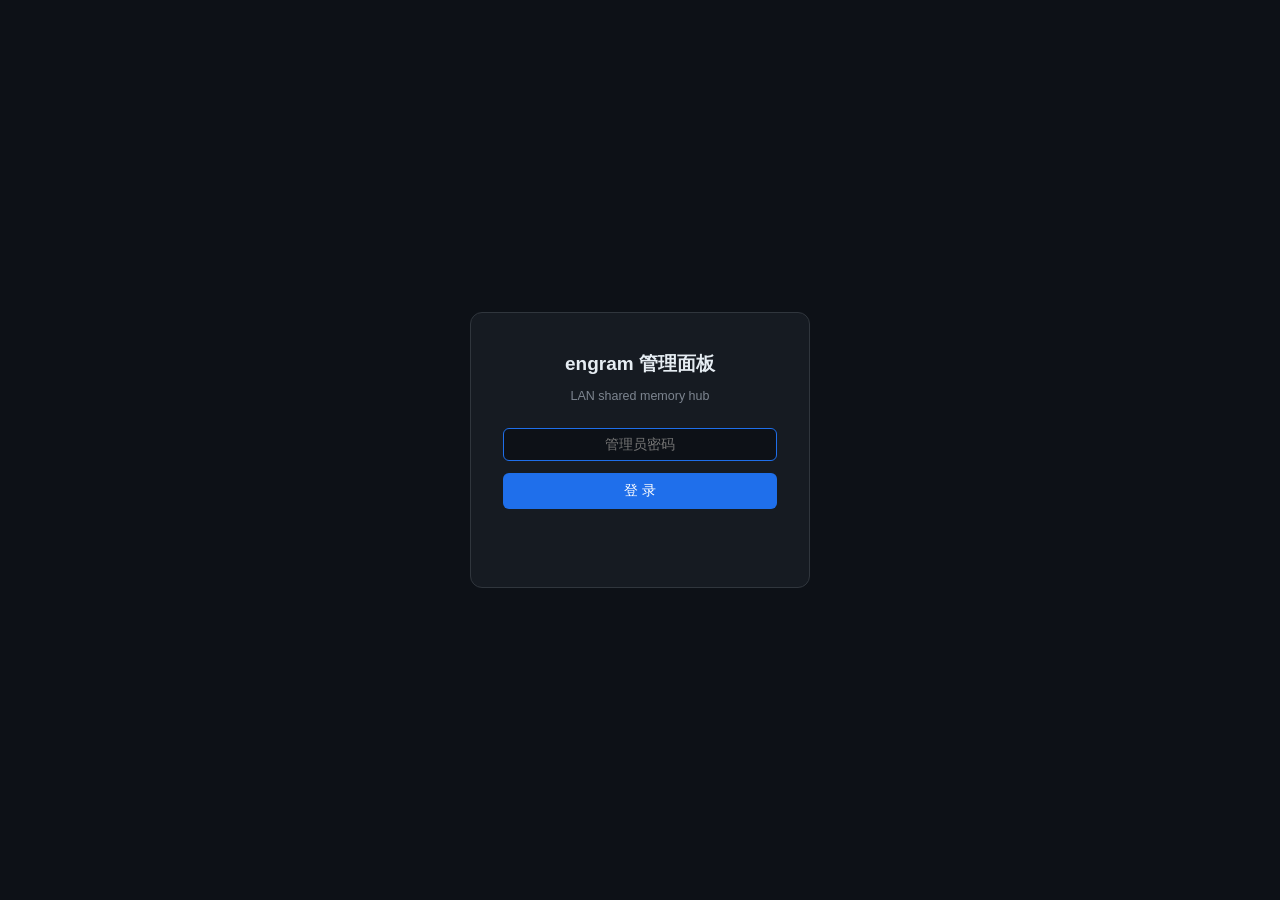
==== admin/static/index.html @ 8c10f285 "engram-lan: multi-token LAN transport patch for engram + read-only admin panel - patches/engram-lan-" ====
<!DOCTYPE html>
<html lang="zh-CN">
<head>
<meta charset="UTF-8">
<meta name="viewport" content="width=device-width, initial-scale=1">
<title>engram 管理面板</title>
<link rel="stylesheet" href="style.css">
</head>
<body>

<!-- ───────── 登录 ───────── -->
<div id="login-view" class="hidden">
  <div class="login-card">
    <h1>engram 管理面板</h1>
    <p class="muted" id="login-subtitle">LAN shared memory hub</p>
    <input id="login-pass" type="password" placeholder="管理员密码" autocomplete="current-password">
    <button id="login-btn">登 录</button>
    <p id="login-err" class="err"></p>
  </div>
</div>

<!-- ───────── 主界面 ───────── -->
<div id="app-view" class="hidden">
  <aside>
    <div class="brand">engram<span>admin</span></div>
    <nav>
      <a href="#/dash"    data-page="dash">总览</a>
      <a href="#/memory"  data-page="memory">Memory</a>
      <a href="#/stats"   data-page="stats">统计分析</a>
      <a href="#/tokens"  data-page="tokens">Token 管理</a>
    </nav>
    <button id="logout-btn" class="ghost">退出登录</button>
  </aside>

  <main>
    <!-- 总览 -->
    <section id="page-dash" class="page">
      <h2>总览</h2>
      <div class="cards" id="dash-cards"></div>
      <div class="panel">
        <div class="panel-head">
          <h3>写入趋势</h3>
          <div class="seg" id="ts-seg">
            <button data-days="30" class="on">30 天</button><button data-days="90">90 天</button><button data-days="180">180 天</button>
          </div>
        </div>
        <div id="chart-ts" class="chart tall"></div>
      </div>
      <div class="grid2">
        <div class="panel"><h3>类型分布</h3><div id="chart-type" class="chart"></div></div>
        <div class="panel"><h3>项目分布</h3><div id="chart-project" class="chart"></div></div>
      </div>
    </section>

    <!-- Memory 浏览 -->
    <section id="page-memory" class="page hidden">
      <h2>Memory</h2>
      <div class="toolbar">
        <input id="mem-q" type="search" placeholder="全文搜索标题和正文…">
        <select id="mem-project"><option value="">全部项目</option></select>
        <select id="mem-type"><option value="">全部类型</option></select>
        <button id="mem-search">搜索</button>
      </div>
      <div class="panel">
        <table class="tbl" id="mem-table">
          <thead><tr>
            <th>时间</th><th>项目</th><th>类型</th><th>标题</th><th>版本</th><th>置顶</th>
          </tr></thead>
          <tbody></tbody>
        </table>
        <div class="pager">
          <span id="mem-total" class="muted"></span>
          <button id="mem-prev">‹ 上一页</button>
          <span id="mem-page" class="muted"></span>
          <button id="mem-next">下一页 ›</button>
        </div>
      </div>
    </section>

    <!-- 统计分析 -->
    <section id="page-stats" class="page hidden">
      <h2>统计分析</h2>
      <div class="grid2">
        <div class="panel"><h3>scope 分布</h3><div id="chart-scope" class="chart"></div></div>
        <div class="panel"><h3>去重拦截（duplicate_count 合计）</h3><div id="stat-dup" class="big-num"></div>
          <p class="muted small">被内容哈希拦下的重复保存次数 —— 没有它，库里会多这么多条重复。</p></div>
      </div>
      <div class="panel">
        <h3>主题排行（按修订次数）</h3>
        <table class="tbl" id="topic-table">
          <thead><tr><th>topic_key</th><th>标题</th><th>项目</th><th>修订</th><th>重复</th><th>最近更新</th></tr></thead>
          <tbody></tbody>
        </table>
      </div>
    </section>

    <!-- Token 管理 -->
    <section id="page-tokens" class="page hidden">
      <h2>Token 管理</h2>
      <div class="toolbar">
        <input id="tok-name" type="text" placeholder="同事名字，如 alice">
        <input id="tok-note" type="text" placeholder="备注（可选）">
        <button id="tok-create">签发新 token</button>
      </div>
      <div class="panel">
        <table class="tbl" id="tok-table">
          <thead><tr><th>名字</th><th>备注</th><th>token 尾号</th><th>创建时间</th><th>状态</th><th>操作</th></tr></thead>
          <tbody></tbody>
        </table>
      </div>
      <p class="muted small">
        完整 token 只在签发时显示一次。吊销立即生效，不用重启任何服务。
        接入命令：<code id="join-cmd">claude mcp add --transport http engram-team &lt;mcp-url&gt; --header "Authorization: Bearer &lt;token&gt;"</code>
      </p>
    </section>
  </main>
</div>

<!-- ───────── 弹窗 ───────── -->
<div id="modal-mask" class="hidden">
  <div id="modal">
    <button id="modal-close">✕</button>
    <div id="modal-body"></div>
  </div>
</div>

<script src="echarts.min.js"></script>
<script src="app.js"></script>
</body>
</html>
---- admin/static/style.css ----
* { box-sizing: border-box; margin: 0; padding: 0; }
:root {
  --bg: #0d1117; --panel: #161b22; --border: #30363d; --border-soft: #21262d;
  --text: #c9d1d9; --bright: #e6edf3; --muted: #7d8590; --faint: #6e7681;
  --accent: #58a6ff; --accent-deep: #1f6feb; --green: #3fb950; --red: #f85149;
  --orange: #d29922;
}
body {
  background: var(--bg); color: var(--text);
  font: 14px/1.6 -apple-system, "PingFang SC", "Helvetica Neue", sans-serif;
}
.hidden { display: none !important; }
.muted { color: var(--muted); }
.small { font-size: 12px; }
.err { color: var(--red); font-size: 13px; min-height: 20px; }
code { font-family: ui-monospace, SFMono-Regular, Menlo, monospace; font-size: .86em;
       background: var(--border-soft); padding: 1px 5px; border-radius: 4px; }
button {
  background: var(--accent-deep); color: #fff; border: 1px solid #1f6feb88;
  border-radius: 6px; padding: 8px 16px; font-size: 13.5px; cursor: pointer;
}
button:hover { background: #2a7bf0; }
button.ghost { background: transparent; color: var(--muted); border-color: var(--border); }
button.ghost:hover { color: var(--text); }
button.danger { background: transparent; color: var(--red); border-color: #f8514955; }
button.danger:hover { background: #f8514918; }
button.link { background: none; border: none; color: var(--accent); padding: 2px 6px; font-size: 12.5px; }
button.link:hover { text-decoration: underline; }
input, select {
  background: var(--bg); color: var(--text); border: 1px solid var(--border);
  border-radius: 6px; padding: 8px 12px; font-size: 13.5px; outline: none;
}
input:focus, select:focus { border-color: var(--accent-deep); }

/* ── login ── */
#login-view { min-height: 100vh; display: grid; place-items: center; }
.login-card {
  width: 340px; background: var(--panel); border: 1px solid var(--border);
  border-radius: 12px; padding: 36px 32px; text-align: center;
}
.login-card h1 { font-size: 19px; color: var(--bright); margin-bottom: 6px; }
.login-card p { margin-bottom: 22px; font-size: 12.5px; }
.login-card input { width: 100%; margin-bottom: 12px; text-align: center; }
.login-card button { width: 100%; }

/* ── layout ── */
#app-view { display: flex; min-height: 100vh; }
aside {
  width: 190px; flex: none; border-right: 1px solid var(--border-soft);
  padding: 22px 14px; display: flex; flex-direction: column; gap: 4px;
  position: sticky; top: 0; height: 100vh;
}
.brand { font-size: 16px; font-weight: 700; color: var(--bright); padding: 0 10px 18px; }
.brand span { color: var(--accent); font-weight: 400; margin-left: 2px; }
nav { display: flex; flex-direction: column; gap: 2px; flex: 1; }
nav a {
  color: var(--muted); text-decoration: none; padding: 8px 12px;
  border-radius: 6px; font-size: 13.5px;
}
nav a:hover { color: var(--text); background: var(--border-soft); }
nav a.on { color: var(--bright); background: #1f6feb22; }

main { flex: 1; padding: 28px 32px 60px; max-width: 1080px; }
h2 { color: var(--bright); font-size: 18px; margin-bottom: 18px; }
h3 { color: var(--text); font-size: 13.5px; font-weight: 500; }

/* ── cards / panels ── */
.cards { display: grid; grid-template-columns: repeat(4, 1fr); gap: 12px; margin-bottom: 16px; }
.card {
  background: var(--panel); border: 1px solid var(--border); border-radius: 8px;
  padding: 14px 16px;
}
.card .v { font-size: 24px; font-weight: 600; color: var(--bright);
           font-family: ui-monospace, monospace; }
.card .k { font-size: 12px; color: var(--muted); margin-top: 2px; }
.panel {
  background: var(--panel); border: 1px solid var(--border); border-radius: 8px;
  padding: 18px 20px; margin-bottom: 16px;
}
.panel-head { display: flex; justify-content: space-between; align-items: center; margin-bottom: 8px; }
.grid2 { display: grid; grid-template-columns: 1fr 1fr; gap: 16px; }
.chart { height: 260px; }
.chart.tall { height: 300px; }
.big-num { font-size: 42px; font-weight: 700; color: var(--green);
           font-family: ui-monospace, monospace; margin: 18px 0 6px; }
.seg button { background: transparent; color: var(--muted); border-color: var(--border);
              padding: 4px 10px; font-size: 12px; border-radius: 0; margin-left: -1px; }
.seg button:first-child { border-radius: 6px 0 0 6px; }
.seg button:last-child { border-radius: 0 6px 6px 0; }
.seg button.on { background: #1f6feb22; color: var(--accent); }

/* ── toolbar / table / pager ── */
.toolbar { display: flex; gap: 10px; margin-bottom: 14px; }
.toolbar input[type="search"] { flex: 1; min-width: 200px; }
.tbl { width: 100%; border-collapse: collapse; font-size: 13px; }
.tbl th { color: var(--muted); font-weight: 500; font-size: 11.5px; text-transform: uppercase;
          letter-spacing: .5px; text-align: left; padding: 8px 10px;
          border-bottom: 1px solid var(--border-soft); }
.tbl td { padding: 9px 10px; border-bottom: 1px solid var(--border-soft); }
.tbl tbody tr:hover { background: #1c212866; cursor: pointer; }
.tbl .t-title { color: var(--bright); max-width: 380px; overflow: hidden;
                text-overflow: ellipsis; white-space: nowrap; }
.pager { display: flex; align-items: center; gap: 14px; justify-content: flex-end;
         padding-top: 12px; }
.pager button { padding: 4px 12px; font-size: 12.5px; background: transparent;
                color: var(--accent); border-color: var(--border); }
.pager button:disabled { color: var(--faint); cursor: default; }

.tag { font-size: 11px; padding: 2px 8px; border-radius: 10px; }
.tag.ok { background: #0f2419; color: var(--green); border: 1px solid #2ea04355; }
.tag.off { background: #2d1414; color: var(--red); border: 1px solid #f8514944; }

/* ── modal ── */
#modal-mask {
  position: fixed; inset: 0; background: #010409cc; display: grid;
  place-items: center; z-index: 50; padding: 24px;
}
#modal {
  background: var(--panel); border: 1px solid var(--border); border-radius: 10px;
  max-width: 760px; width: 100%; max-height: 84vh; overflow: auto;
  padding: 26px 30px; position: relative;
}
#modal-close { position: absolute; top: 12px; right: 12px; background: none;
               border: none; color: var(--muted); font-size: 15px; }
#modal-close:hover { color: var(--bright); }
.kv { display: grid; grid-template-columns: 90px 1fr; gap: 6px 14px; font-size: 13px;
      margin: 14px 0 18px; }
.kv dt { color: var(--muted); }
.kv dd { color: var(--text); word-break: break-all; }
.mem-content { white-space: pre-wrap; word-break: break-word; background: var(--bg);
               border: 1px solid var(--border-soft); border-radius: 8px;
               padding: 16px 18px; font-size: 13.5px; line-height: 1.7; }
.token-reveal { background: #0f2419; border: 1px solid #2ea04366; border-radius: 8px;
                padding: 16px 18px; margin: 14px 0; word-break: break-all;
                font-family: ui-monospace, monospace; color: var(--green); font-size: 14px; }

@media (max-width: 860px) {
  .grid2 { grid-template-columns: 1fr; }
  .cards { grid-template-columns: repeat(2, 1fr); }
  aside { width: 64px; padding: 16px 8px; }
  aside .brand, aside nav a { font-size: 0; }
  aside nav a::first-letter { font-size: 14px; }
}
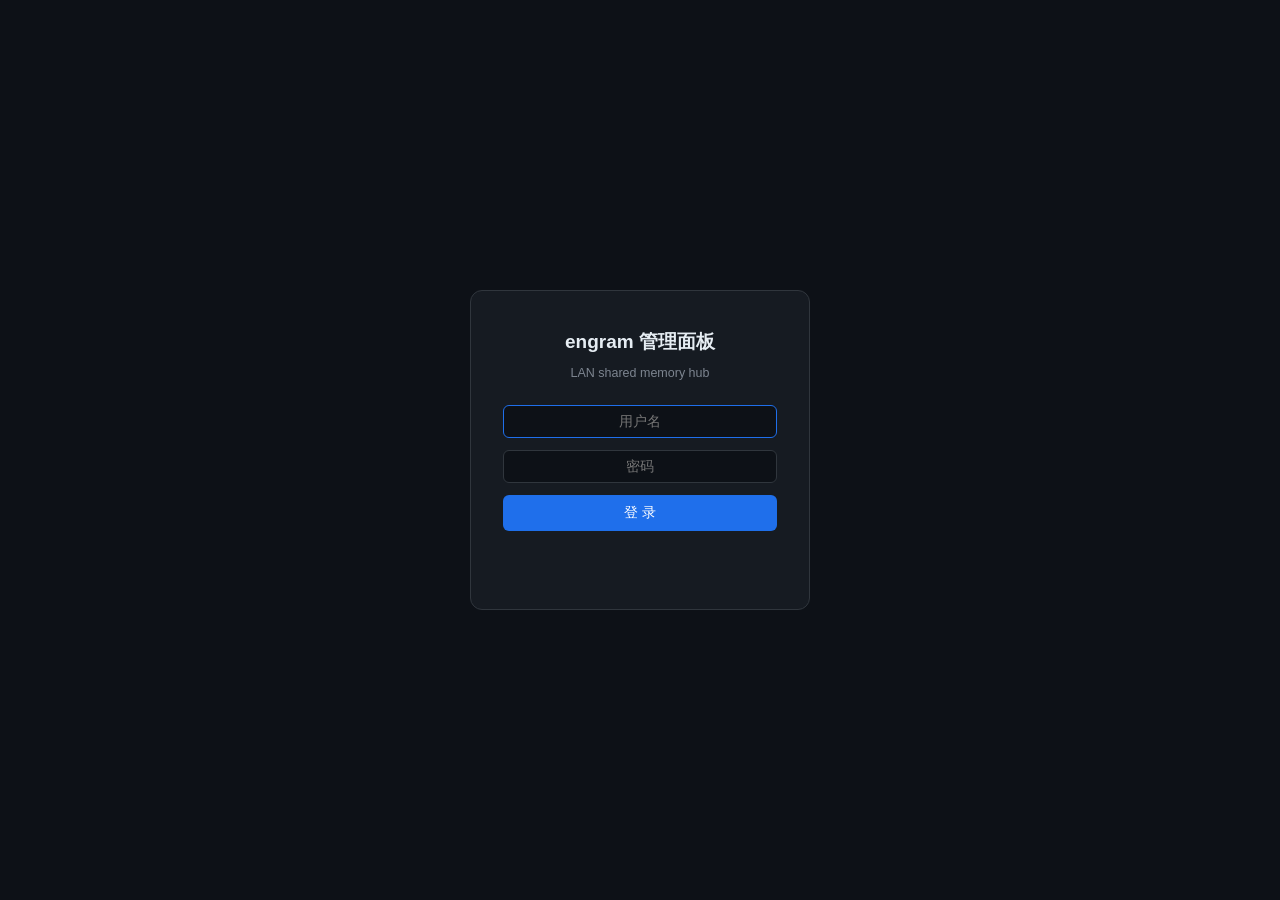
==== commit b5aa25aa: "admin: account system with roles + self-service agent keys (plan B) - users table in panel-owned sql" ====
--- a/admin/static/index.html
+++ b/admin/static/index.html
@@ -13,7 +13,8 @@
   <div class="login-card">
     <h1>engram 管理面板</h1>
     <p class="muted" id="login-subtitle">LAN shared memory hub</p>
-    <input id="login-pass" type="password" placeholder="管理员密码" autocomplete="current-password">
+    <input id="login-user" type="text" placeholder="用户名" autocomplete="username">
+    <input id="login-pass" type="password" placeholder="密码" autocomplete="current-password">
     <button id="login-btn">登 录</button>
     <p id="login-err" class="err"></p>
   </div>
@@ -24,17 +25,55 @@
   <aside>
     <div class="brand">engram<span>admin</span></div>
     <nav>
+      <a href="#/me"      data-page="me">我的 Key</a>
       <a href="#/dash"    data-page="dash">总览</a>
       <a href="#/memory"  data-page="memory">Memory</a>
       <a href="#/stats"   data-page="stats">统计分析</a>
-      <a href="#/tokens"  data-page="tokens">Token 管理</a>
+      <a href="#/tokens"  data-page="tokens" data-admin="1">Token 管理</a>
+      <a href="#/users"   data-page="users" data-admin="1">用户管理</a>
     </nav>
     <button id="logout-btn" class="ghost">退出登录</button>
   </aside>
 
   <main>
+    <!-- 我的 Key（自助） -->
+    <section id="page-me" class="page hidden">
+      <h2>我的 Key</h2>
+      <div class="panel">
+        <h3>agent 接入 key</h3>
+        <div id="me-token-row" style="margin:12px 0">
+          <code id="me-token" class="token-mask">••••••••</code>
+          <button class="link" id="me-token-reveal">显示</button>
+          <button class="link" id="me-token-copy">复制</button>
+          <span id="me-token-state"></span>
+        </div>
+        <p class="muted small">这个 key 就是你的身份。agent 带上它读写共享记忆库。</p>
+        <div class="mem-content" id="me-join-cmd" style="margin-top:12px; font-family:ui-monospace,monospace; font-size:12.5px"></div>
+        <div style="margin-top:14px">
+          <button class="ghost" id="me-regen">重新生成 key</button>
+          <span class="muted small" style="margin-left:10px">旧 key 立即失效，agent 需换命令重配</span>
+        </div>
+        <div id="me-no-token" class="hidden" style="margin-top:14px">
+          <button id="me-mint">生成我的 key</button>
+        </div>
+      </div>
+      <div class="panel">
+        <h3>修改密码</h3>
+        <div class="toolbar" style="margin-top:12px">
+          <input id="pw-old" type="password" placeholder="当前密码" autocomplete="current-password">
+          <input id="pw-new" type="password" placeholder="新密码（至少 8 位）" autocomplete="new-password">
+          <button id="pw-change">修改</button>
+        </div>
+        <p id="pw-msg" class="small"></p>
+      </div>
+      <div class="panel">
+        <h3>账号信息</h3>
+        <dl class="kv" id="me-info" style="margin-top:12px"></dl>
+      </div>
+    </section>
+
     <!-- 总览 -->
-    <section id="page-dash" class="page">
+    <section id="page-dash" class="page hidden">
       <h2>总览</h2>
       <div class="cards" id="dash-cards"></div>
       <div class="panel">
@@ -94,7 +133,26 @@
       </div>
     </section>
 
-    <!-- Token 管理 -->
+    <!-- 用户管理 (admin) -->
+    <section id="page-users" class="page hidden">
+      <h2>用户管理</h2>
+      <div class="toolbar">
+        <input id="u-name" type="text" placeholder="用户名，如 alice">
+        <input id="u-pass" type="text" placeholder="初始密码（至少 8 位）">
+        <button id="u-create">开通账号</button>
+      </div>
+      <div class="panel">
+        <table class="tbl" id="u-table">
+          <thead><tr><th>用户名</th><th>角色</th><th>状态</th><th>创建时间</th><th>最近登录</th><th>操作</th></tr></thead>
+          <tbody></tbody>
+        </table>
+      </div>
+      <p class="muted small">
+        同事登录后在「我的 Key」页自助取 key 和接入命令。删除账号会同时吊销并删除他的 agent key。
+      </p>
+    </section>
+
+    <!-- Token 管理 (admin) -->
     <section id="page-tokens" class="page hidden">
       <h2>Token 管理</h2>
       <div class="toolbar">
